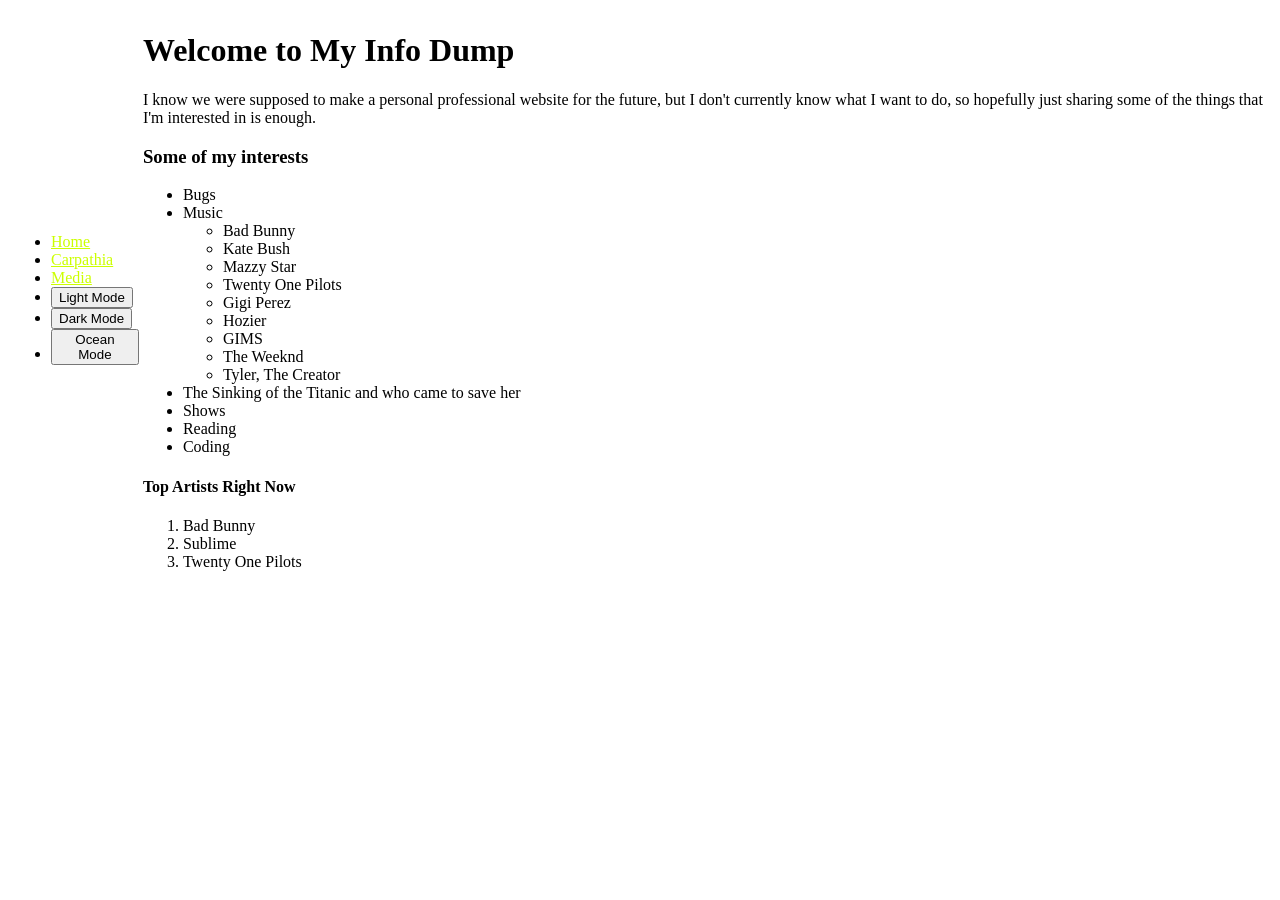
==== index.html @ 61a8d084 "Update and rename page1.html to index.html" ====
<!DOCTYPE html>
<html lang="en">
    <head>
        <meta charset="UTF-8">
        <meta name="viewport" content="width=device-width, initial-scale=1.0">
        <title>Info Dump</title>
        <link rel="icon" type="image/png" href="images/Caterpillar.png">
        <script src="main.js" defer></script>
    </head>
    <body>
        <table>
            <tr>
                <td>
                    <nav>
                        <ul>
                            <li><a id="homeLink" href="index.html">Home</a></li>
                            <li><a id="carpathiaLink" href="page2.html">Carpathia</a></li>
                            <li><a id="mediaLink" href="page3.html">Media</a></li>
                            <li><button onclick="setTheme('light')">Light Mode</button></li>
                            <li><button onclick="setTheme('dark')">Dark Mode</button></li>
                            <li><button onclick="setTheme('ocean')">Ocean Mode</button></li>
                        </ul>
                    </nav>
                </td>
                <td>
                    <h1>Welcome to My Info Dump</h1>
                    <p>I know we were supposed to make a personal professional website for the future, but I don't currently know what I want to do, so hopefully just sharing some of the things that I'm interested in is enough.</p>

                    <h3>Some of my interests</h3>
                    <ul>
                        <li>Bugs</li>
                        <li>Music
                            <ul>
                                <li>Bad Bunny</li>
                                <li>Kate Bush</li>
                                <li>Mazzy Star</li>
                                <li>Twenty One Pilots</li>
                                <li>Gigi Perez</li>
                                <li>Hozier</li>
                                <li>GIMS</li>
                                <li>The Weeknd</li>
                                <li>Tyler, The Creator</li>
                            </ul>
                        </li>
                        <li>The Sinking of the Titanic and who came to save her</li>
                        <li>Shows</li>
                        <li>Reading</li>
                        <li>Coding</li>
                    </ul>
                    <h4>Top Artists Right Now</h4>
                    <ol>
                        <li>Bad Bunny</li>
                        <li>Sublime</li>
                        <li>Twenty One Pilots</li>
                    </ol>
                </td>
            </tr>
        </table>
    </body>
</html>
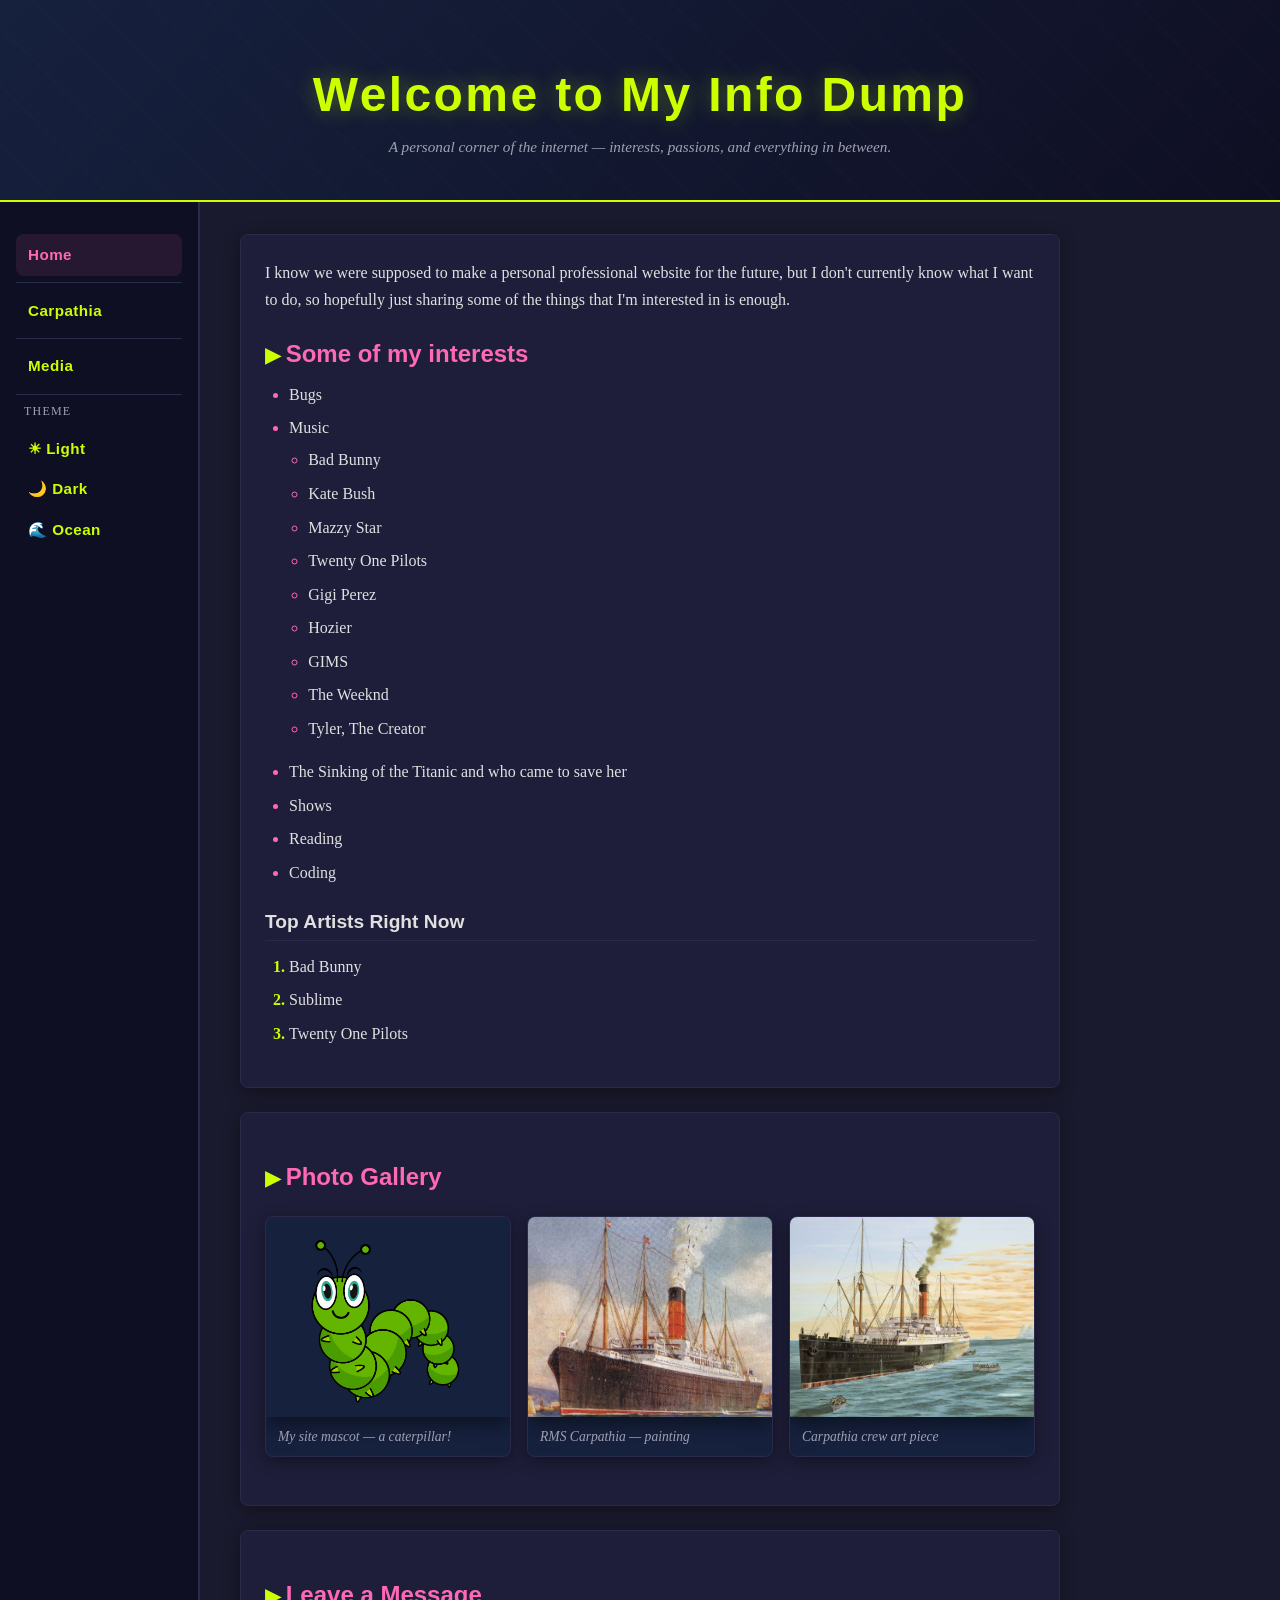
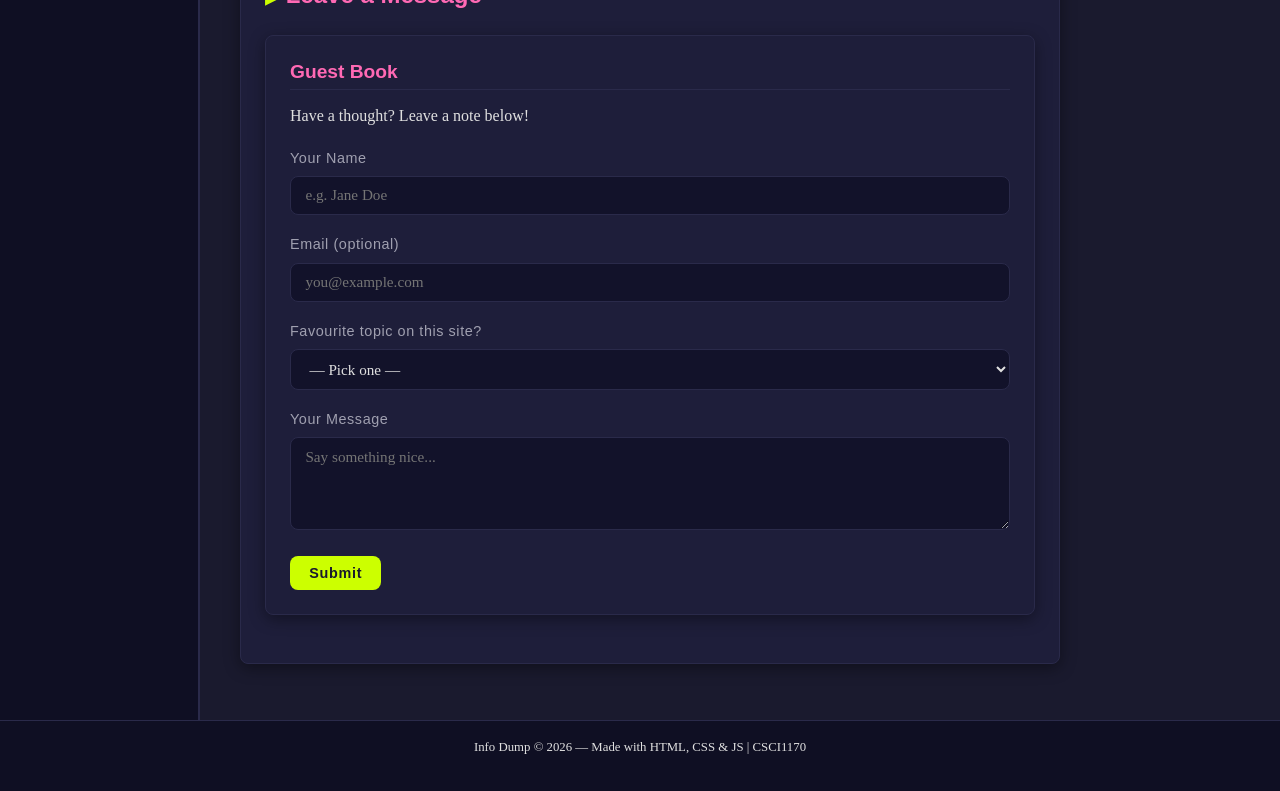
==== commit 0d2f0b42: "Add files via upload" ====
--- a/index.html
+++ b/index.html
@@ -1,60 +1,159 @@
-<!DOCTYPE html>
-<html lang="en">
-    <head>
-        <meta charset="UTF-8">
-        <meta name="viewport" content="width=device-width, initial-scale=1.0">
-        <title>Info Dump</title>
-        <link rel="icon" type="image/png" href="images/Caterpillar.png">
-        <script src="main.js" defer></script>
-    </head>
-    <body>
-        <table>
-            <tr>
-                <td>
-                    <nav>
-                        <ul>
-                            <li><a id="homeLink" href="index.html">Home</a></li>
-                            <li><a id="carpathiaLink" href="page2.html">Carpathia</a></li>
-                            <li><a id="mediaLink" href="page3.html">Media</a></li>
-                            <li><button onclick="setTheme('light')">Light Mode</button></li>
-                            <li><button onclick="setTheme('dark')">Dark Mode</button></li>
-                            <li><button onclick="setTheme('ocean')">Ocean Mode</button></li>
-                        </ul>
-                    </nav>
-                </td>
-                <td>
-                    <h1>Welcome to My Info Dump</h1>
-                    <p>I know we were supposed to make a personal professional website for the future, but I don't currently know what I want to do, so hopefully just sharing some of the things that I'm interested in is enough.</p>
-
-                    <h3>Some of my interests</h3>
-                    <ul>
-                        <li>Bugs</li>
-                        <li>Music
-                            <ul>
-                                <li>Bad Bunny</li>
-                                <li>Kate Bush</li>
-                                <li>Mazzy Star</li>
-                                <li>Twenty One Pilots</li>
-                                <li>Gigi Perez</li>
-                                <li>Hozier</li>
-                                <li>GIMS</li>
-                                <li>The Weeknd</li>
-                                <li>Tyler, The Creator</li>
-                            </ul>
-                        </li>
-                        <li>The Sinking of the Titanic and who came to save her</li>
-                        <li>Shows</li>
-                        <li>Reading</li>
-                        <li>Coding</li>
-                    </ul>
-                    <h4>Top Artists Right Now</h4>
-                    <ol>
-                        <li>Bad Bunny</li>
-                        <li>Sublime</li>
-                        <li>Twenty One Pilots</li>
-                    </ol>
-                </td>
-            </tr>
-        </table>
-    </body>
-</html>
+<!DOCTYPE html>
+<html lang="en">
+    <head>
+        <meta charset="UTF-8">
+        <meta name="viewport" content="width=device-width, initial-scale=1.0">
+        <title>Info Dump — Home</title>
+        <link rel="icon" type="image/png" href="images/Caterpillar.png">
+        <link rel="stylesheet" href="style.css">
+        <script src="main.js" defer></script>
+    </head>
+    <body>
+        <div class="page-wrapper">
+
+            <!-- Hero / Splash Section -->
+            <header class="hero" role="banner">
+                <h1>Welcome to My Info Dump</h1>
+                <p class="subtitle">A personal corner of the internet — interests, passions, and everything in between.</p>
+            </header>
+
+            <div class="main-layout">
+
+                <!-- Sidebar Navigation -->
+                <nav class="sidebar" aria-label="Main navigation">
+                    <ul>
+                        <li><a id="homeLink" href="index.html" aria-current="page">Home</a></li>
+                        <li><a id="carpathiaLink" href="page2.html">Carpathia</a></li>
+                        <li><a id="mediaLink" href="page3.html">Media</a></li>
+                        <li class="theme-label" aria-hidden="true">Theme</li>
+                        <li><button onclick="setTheme('light')" aria-label="Switch to light mode">☀ Light</button></li>
+                        <li><button onclick="setTheme('dark')" aria-label="Switch to dark mode">🌙 Dark</button></li>
+                        <li><button onclick="setTheme('ocean')" aria-label="Switch to ocean mode">🌊 Ocean</button></li>
+                    </ul>
+                </nav>
+
+                <!-- Main Content -->
+                <main class="content-area" id="main-content">
+
+                    <section>
+                        <p>I know we were supposed to make a personal professional website for the future, but I don't currently know what I want to do, so hopefully just sharing some of the things that I'm interested in is enough.</p>
+
+                        <h2>Some of my interests</h2>
+                        <ul>
+                            <li>Bugs</li>
+                            <li>Music
+                                <ul>
+                                    <li>Bad Bunny</li>
+                                    <li>Kate Bush</li>
+                                    <li>Mazzy Star</li>
+                                    <li>Twenty One Pilots</li>
+                                    <li>Gigi Perez</li>
+                                    <li>Hozier</li>
+                                    <li>GIMS</li>
+                                    <li>The Weeknd</li>
+                                    <li>Tyler, The Creator</li>
+                                </ul>
+                            </li>
+                            <li>The Sinking of the Titanic and who came to save her</li>
+                            <li>Shows</li>
+                            <li>Reading</li>
+                            <li>Coding</li>
+                        </ul>
+
+                        <h3>Top Artists Right Now</h3>
+                        <ol>
+                            <li>Bad Bunny</li>
+                            <li>Sublime</li>
+                            <li>Twenty One Pilots</li>
+                        </ol>
+                    </section>
+
+                    <!-- Photo Gallery (Grid) -->
+                    <section>
+                        <h2>Photo Gallery</h2>
+                        <div class="photo-gallery" role="list" aria-label="Photo gallery">
+                            <figure role="listitem">
+                                <img src="images/Caterpillar.png" alt="A caterpillar, the site's favicon and mascot">
+                                <figcaption>My site mascot — a caterpillar!</figcaption>
+                            </figure>
+                            <figure role="listitem">
+                                <img src="images/carpathia1.jpg" alt="Painting of the RMS Carpathia at sea">
+                                <figcaption>RMS Carpathia — painting</figcaption>
+                            </figure>
+                            <figure role="listitem">
+                                <img src="images/carpathia2.jpg" alt="Large art piece depicting the Carpathia and its crew">
+                                <figcaption>Carpathia crew art piece</figcaption>
+                            </figure>
+                        </div>
+                    </section>
+
+                    <!-- Contact Form -->
+                    <section>
+                        <h2>Leave a Message</h2>
+                        <div class="form-container">
+                            <h3>Guest Book</h3>
+                            <p>Have a thought? Leave a note below!</p>
+                            <div class="form-group">
+                                <label for="guestName">Your Name</label>
+                                <input type="text" id="guestName" name="guestName" placeholder="e.g. Jane Doe" autocomplete="name">
+                            </div>
+                            <div class="form-group">
+                                <label for="guestEmail">Email (optional)</label>
+                                <input type="email" id="guestEmail" name="guestEmail" placeholder="you@example.com" autocomplete="email">
+                            </div>
+                            <div class="form-group">
+                                <label for="favTopic">Favourite topic on this site?</label>
+                                <select id="favTopic" name="favTopic" aria-label="Select favourite topic">
+                                    <option value="">— Pick one —</option>
+                                    <option value="carpathia">The Carpathia</option>
+                                    <option value="music">Music</option>
+                                    <option value="bugs">Bugs</option>
+                                    <option value="media">Media</option>
+                                </select>
+                            </div>
+                            <div class="form-group">
+                                <label for="guestMessage">Your Message</label>
+                                <textarea id="guestMessage" name="guestMessage" rows="4" placeholder="Say something nice..."></textarea>
+                            </div>
+                            <button type="button" onclick="submitGuestBook()" aria-label="Submit guest book entry">Submit</button>
+                            <p id="formResult" role="alert" aria-live="polite" style="margin-top:0.75rem; color: var(--accent); display:none;"></p>
+                        </div>
+                    </section>
+
+                </main>
+            </div>
+
+            <footer>
+                <p>Info Dump &copy; 2026 &mdash; Made with HTML, CSS &amp; JS | CSCI1170</p>
+            </footer>
+        </div>
+
+        <script>
+            function submitGuestBook() {
+                const name = document.getElementById('guestName').value.trim();
+                const msg = document.getElementById('guestMessage').value.trim();
+                const result = document.getElementById('formResult');
+
+                if (!name) {
+                    result.style.display = 'block';
+                    result.style.color = 'var(--accent-pink)';
+                    result.textContent = 'Please enter your name!';
+                    return;
+                }
+                if (!msg) {
+                    result.style.display = 'block';
+                    result.style.color = 'var(--accent-pink)';
+                    result.textContent = 'Please write a message!';
+                    return;
+                }
+                result.style.display = 'block';
+                result.style.color = 'var(--accent)';
+                result.textContent = `Thanks, ${name}! Your message has been received 🎉`;
+                document.getElementById('guestName').value = '';
+                document.getElementById('guestEmail').value = '';
+                document.getElementById('guestMessage').value = '';
+                document.getElementById('favTopic').value = '';
+            }
+        </script>
+    </body>
+</html>
--- a/style.css
+++ b/style.css
@@ -0,0 +1,699 @@
+* {
+    box-sizing: border-box;
+    margin: 0;
+    padding: 0;
+}
+
+:root {
+    --bg: #1a1a2e;
+    --bg-secondary: #16213e;
+    --text: #e0e0e0;
+    --text-muted: #a0a0b0;
+    --accent: #CCFF00;
+    --accent-pink: #FF69B4;
+    --nav-bg: #0f0f23;
+    --card-bg: #1e1e3a;
+    --border: #2a2a4a;
+    --link: #CCFF00;
+    --link-hover: #FF69B4;
+    --table-hover: #2a4a2a;
+    --input-bg: #12122a;
+    --font-body: 'Georgia', serif;
+    --font-heading: 'Trebuchet MS', 'Lucida Grande', sans-serif;
+    --radius: 8px;
+    --shadow: 0 4px 16px rgba(0,0,0,0.4);
+}
+
+body.theme-light {
+    --bg: #f5f5f0;
+    --bg-secondary: #ebebeb;
+    --text: #1a1a2e;
+    --text-muted: #555570;
+    --nav-bg: #e0e0d8;
+    --card-bg: #ffffff;
+    --border: #cccccc;
+    --link: #007700;
+    --link-hover: #cc0066;
+    --table-hover: #c8f0c8;
+    --input-bg: #fafafa;
+}
+
+body.theme-ocean {
+    --bg: #0e3d59;
+    --bg-secondary: #0a2e44;
+    --text: #f1f2f6;
+    --text-muted: #b0c4d8;
+    --nav-bg: #072233;
+    --card-bg: #103a54;
+    --border: #1a5070;
+    --link: #7ec8e3;
+    --link-hover: #ffd700;
+    --table-hover: #1a4a6a;
+    --input-bg: #082030;
+}
+
+html {
+    scroll-behavior: smooth;
+}
+
+body {
+    background-color: var(--bg);
+    color: var(--text);
+    font-family: var(--font-body);
+    font-size: 16px;
+    line-height: 1.7;
+    transition: background-color 0.3s ease, color 0.3s ease;
+    min-height: 100vh;
+}
+
+.page-wrapper {
+    display: flex;
+    flex-direction: column;
+    min-height: 100vh;
+}
+
+.hero {
+    background: linear-gradient(135deg, var(--bg-secondary) 0%, var(--nav-bg) 100%);
+    border-bottom: 2px solid var(--accent);
+    padding: 2.5rem 2rem 1.5rem;
+    text-align: center;
+    position: relative;
+    overflow: hidden;
+}
+
+.hero::before {
+    content: '';
+    position: absolute;
+    inset: 0;
+    background: repeating-linear-gradient(
+        45deg,
+        transparent,
+        transparent 40px,
+        rgba(204,255,0,0.03) 40px,
+        rgba(204,255,0,0.03) 41px
+    );
+    pointer-events: none;
+}
+
+.hero h1 {
+    font-size: clamp(1.8rem, 5vw, 3rem);
+    color: var(--accent);
+    font-family: var(--font-heading);
+    letter-spacing: 0.05em;
+    text-shadow: 0 0 20px rgba(204,255,0,0.3);
+    margin-bottom: 0.5rem;
+}
+
+.hero p.subtitle {
+    color: var(--text-muted);
+    font-size: 0.95rem;
+    font-style: italic;
+}
+
+.main-layout {
+    display: flex;
+    flex: 1;
+    gap: 0;
+}
+
+nav.sidebar {
+    background-color: var(--nav-bg);
+    border-right: 2px solid var(--border);
+    padding: 2rem 1rem;
+    min-width: 180px;
+    width: 200px;
+    flex-shrink: 0;
+    display: flex;
+    flex-direction: column;
+    gap: 0.5rem;
+}
+
+nav.sidebar > ul > li {
+    list-style: none;
+    margin-bottom: 0.4rem;
+}
+
+nav.sidebar > ul > li + li {
+    border-top: 1px solid var(--border);
+    padding-top: 0.4rem;
+}
+
+nav.sidebar ul {
+    list-style: none;
+    padding: 0;
+}
+
+a[href^="http"] {
+    border-bottom: 1px dashed var(--accent-pink);
+    padding-bottom: 1px;
+}
+
+a[href^="http"]:hover {
+    border-bottom-color: var(--link-hover);
+}
+
+nav.sidebar a,
+nav.sidebar button {
+    display: block;
+    width: 100%;
+    padding: 0.5rem 0.75rem;
+    border-radius: var(--radius);
+    font-size: 0.95rem;
+    font-family: var(--font-heading);
+    font-weight: 600;
+    text-decoration: none;
+    color: var(--link);
+    background: none;
+    border: none;
+    cursor: pointer;
+    text-align: left;
+    transition: background-color 0.2s ease, color 0.2s ease, transform 0.1s ease;
+    letter-spacing: 0.03em;
+}
+
+nav.sidebar a:hover,
+nav.sidebar button:hover {
+    background-color: var(--border);
+    color: var(--link-hover);
+    transform: translateX(3px);
+}
+
+nav.sidebar a.active {
+    color: var(--accent-pink);
+    font-weight: 700;
+    background-color: rgba(255,105,180,0.1);
+}
+
+.theme-label {
+    color: var(--text-muted);
+    font-size: 0.75rem;
+    text-transform: uppercase;
+    letter-spacing: 0.1em;
+    padding: 0.75rem 0.5rem 0.25rem;
+}
+
+.theme-label ~ li {
+    border-top: none !important;
+    padding-top: 0 !important;
+}
+
+.content-area {
+    flex: 1;
+    padding: 2rem 2.5rem;
+    max-width: 900px;
+}
+
+h1, h2, h3, h4 {
+    font-family: var(--font-heading);
+    color: var(--accent);
+    margin-bottom: 0.75rem;
+    margin-top: 1.5rem;
+    line-height: 1.3;
+}
+
+h1 { font-size: clamp(1.5rem, 4vw, 2.2rem); }
+h2 { font-size: 1.5rem; color: var(--accent-pink); }
+h3 { font-size: 1.2rem; color: var(--text); border-bottom: 1px solid var(--border); padding-bottom: 0.3rem; }
+h4 { font-size: 1rem; color: var(--text-muted); }
+
+h2::before {
+    content: '▶ ';
+    color: var(--accent);
+    font-size: 0.85em;
+}
+
+p {
+    margin-bottom: 1rem;
+    color: var(--text);
+}
+
+a {
+    color: var(--link);
+    text-decoration: none;
+    transition: color 0.2s ease;
+}
+
+a:hover {
+    color: var(--link-hover);
+    text-decoration: underline;
+}
+
+ul, ol {
+    padding-left: 1.5rem;
+    margin-bottom: 1rem;
+}
+
+li {
+    margin-bottom: 0.4rem;
+    color: var(--text);
+}
+
+ul ul {
+    list-style-type: circle;
+    margin-top: 0.3rem;
+    padding-left: 1.2rem;
+}
+
+ul ul ul {
+    list-style-type: square;
+}
+
+ol {
+    list-style-type: decimal;
+}
+
+ol li::marker {
+    color: var(--accent);
+    font-weight: bold;
+}
+
+ul li::marker {
+    color: var(--accent-pink);
+}
+
+section {
+    background-color: var(--card-bg);
+    border: 1px solid var(--border);
+    border-radius: var(--radius);
+    padding: 1.5rem;
+    margin-bottom: 1.5rem;
+    box-shadow: var(--shadow);
+}
+
+img {
+    max-width: 100%;
+    height: auto;
+    border-radius: var(--radius);
+    display: block;
+    margin: 1rem auto;
+    border: 3px solid var(--accent);
+    padding: 4px;
+    box-shadow: 0 6px 20px rgba(0,0,0,0.5);
+    transition: transform 0.2s ease, box-shadow 0.2s ease;
+}
+
+img:hover {
+    transform: scale(1.01);
+    box-shadow: 0 8px 28px rgba(204,255,0,0.2);
+}
+
+.photo-gallery {
+    display: grid;
+    grid-template-columns: repeat(auto-fit, minmax(240px, 1fr));
+    gap: 1rem;
+    margin: 1.5rem 0;
+}
+
+.photo-gallery figure {
+    background-color: var(--bg-secondary);
+    border: 1px solid var(--border);
+    border-radius: var(--radius);
+    overflow: hidden;
+    box-shadow: var(--shadow);
+}
+
+.photo-gallery img {
+    margin: 0;
+    border-radius: 0;
+    border: none;
+    padding: 0;
+    width: 100%;
+    object-fit: cover;
+    height: 200px;
+    display: block;
+    transition: transform 0.3s ease;
+}
+
+.photo-gallery img:hover {
+    transform: scale(1.05);
+}
+
+.photo-gallery figcaption {
+    padding: 0.5rem 0.75rem;
+    font-size: 0.85rem;
+    color: var(--text-muted);
+    font-style: italic;
+}
+
+.table-wrapper {
+    overflow-x: auto;
+    border-radius: var(--radius);
+    box-shadow: var(--shadow);
+    margin: 1.25rem 0;
+    border: 2px solid var(--accent);
+}
+
+table {
+    width: 100%;
+    border-collapse: collapse;
+    margin: 1rem 0;
+    font-size: 0.95rem;
+    min-width: 320px;
+}
+
+caption {
+    caption-side: top;
+    background-color: var(--accent);
+    color: #1a1a2e;
+    font-family: var(--font-heading);
+    font-weight: 700;
+    font-size: 1rem;
+    letter-spacing: 0.08em;
+    text-transform: uppercase;
+    padding: 0.6rem 1rem;
+    text-align: left;
+}
+
+thead {
+    background-color: var(--nav-bg);
+    border-bottom: 2px solid var(--accent);
+}
+
+th {
+    color: var(--accent);
+    font-family: var(--font-heading);
+    font-size: 0.85rem;
+    text-transform: uppercase;
+    letter-spacing: 0.1em;
+    padding: 0.85rem 1.2rem;
+    text-align: left;
+    border-right: 1px solid var(--border);
+    white-space: nowrap;
+}
+
+th:last-child {
+    border-right: none;
+}
+
+td {
+    padding: 0.75rem 1.2rem;
+    border-right: 1px solid var(--border);
+    border-bottom: 1px solid var(--border);
+    color: var(--text);
+    vertical-align: middle;
+}
+
+td:last-child {
+    border-right: none;
+}
+
+tbody tr:last-child td {
+    border-bottom: none;
+}
+
+tbody tr:nth-child(even) td {
+    background-color: var(--bg-secondary);
+}
+
+tbody tr:nth-child(odd) td {
+    background-color: var(--card-bg);
+}
+
+#distanceTable tbody tr {
+    transition: background-color 0.2s ease;
+    cursor: pointer;
+}
+
+#distanceTable tbody tr:hover td {
+    background-color: var(--table-hover);
+    color: var(--accent);
+}
+
+#distanceTable td:first-child {
+    font-weight: 700;
+    font-family: var(--font-heading);
+    color: var(--accent-pink);
+    border-right: 2px solid var(--border);
+}
+
+button, .btn {
+    background-color: var(--accent);
+    color: #1a1a2e;
+    border: none;
+    padding: 0.55rem 1.2rem;
+    border-radius: var(--radius);
+    font-family: var(--font-heading);
+    font-weight: 700;
+    font-size: 0.9rem;
+    cursor: pointer;
+    letter-spacing: 0.05em;
+    transition: background-color 0.2s ease, transform 0.1s ease;
+}
+
+button:hover, .btn:hover {
+    background-color: var(--accent-pink);
+    color: #fff;
+    transform: translateY(-1px);
+}
+
+button:active {
+    transform: translateY(0);
+}
+
+.form-container {
+    background-color: var(--card-bg);
+    border: 1px solid var(--border);
+    border-radius: var(--radius);
+    padding: 1.5rem;
+    margin: 1.5rem 0;
+    box-shadow: var(--shadow);
+}
+
+.form-container h3 {
+    margin-top: 0;
+    color: var(--accent-pink);
+}
+
+.form-group {
+    margin-bottom: 1.1rem;
+}
+
+.form-group label {
+    display: block;
+    margin-bottom: 0.35rem;
+    font-family: var(--font-heading);
+    font-size: 0.9rem;
+    color: var(--text-muted);
+    letter-spacing: 0.04em;
+}
+
+input[type="text"],
+input[type="email"],
+textarea {
+    width: 100%;
+    background-color: var(--input-bg);
+    color: var(--text);
+    border: 1px solid var(--border);
+    border-radius: var(--radius);
+    padding: 0.6rem 0.9rem;
+    font-family: var(--font-body);
+    font-size: 0.95rem;
+    transition: border-color 0.2s ease, box-shadow 0.2s ease;
+    resize: vertical;
+}
+
+input[type="text"]:focus,
+input[type="email"]:focus,
+textarea:focus {
+    outline: none;
+    border-color: var(--accent);
+    box-shadow: 0 0 0 2px rgba(204,255,0,0.2);
+}
+
+select {
+    width: 100%;
+    background-color: var(--input-bg);
+    color: var(--text);
+    border: 1px solid var(--border);
+    border-radius: var(--radius);
+    padding: 0.6rem 0.9rem;
+    font-family: var(--font-body);
+    font-size: 0.95rem;
+    cursor: pointer;
+}
+
+input[disabled] {
+    opacity: 0.5;
+    cursor: not-allowed;
+}
+
+#quiz {
+    margin: 1rem 0;
+}
+
+#quiz p {
+    font-weight: bold;
+    color: var(--accent);
+    margin-top: 1rem;
+    margin-bottom: 0.3rem;
+}
+
+#quiz label {
+    display: block;
+    padding: 0.3rem 0.5rem;
+    border-radius: 4px;
+    cursor: pointer;
+    transition: background-color 0.15s ease;
+    font-size: 0.95rem;
+}
+
+#quiz label:hover {
+    background-color: var(--border);
+}
+
+#quiz input[type="radio"] {
+    accent-color: var(--accent);
+    margin-right: 0.5rem;
+}
+
+#result {
+    margin: 1rem 0;
+    padding: 0.75rem 1rem;
+    background-color: var(--bg-secondary);
+    border-left: 4px solid var(--accent);
+    border-radius: 0 var(--radius) var(--radius) 0;
+    font-family: var(--font-heading);
+    font-size: 1rem;
+    color: var(--text);
+}
+
+audio, video {
+    width: 100%;
+    max-width: 600px;
+    border-radius: var(--radius);
+    margin: 1rem auto;
+    display: block;
+    border: 2px solid var(--border);
+}
+
+iframe {
+    display: block;
+    margin: 1rem auto;
+    border-radius: var(--radius);
+    border: 2px solid var(--border);
+    max-width: 100%;
+}
+
+footer {
+    background-color: var(--nav-bg);
+    border-top: 1px solid var(--border);
+    text-align: center;
+    padding: 1rem;
+    font-size: 0.8rem;
+    color: var(--text-muted);
+}
+
+@media (max-width: 900px) {
+    nav.sidebar {
+        width: 160px;
+        min-width: 140px;
+        padding: 1.5rem 0.75rem;
+    }
+
+    .content-area {
+        padding: 1.5rem 1.5rem;
+    }
+
+    .photo-gallery {
+        grid-template-columns: repeat(2, 1fr);
+    }
+
+    .hero h1 {
+        font-size: 1.8rem;
+    }
+}
+
+@media (max-width: 600px) {
+    .main-layout {
+        flex-direction: column;
+    }
+
+    nav.sidebar {
+        width: 100%;
+        flex-direction: row;
+        flex-wrap: wrap;
+        padding: 0.75rem;
+        border-right: none;
+        border-bottom: 2px solid var(--border);
+        gap: 0.25rem;
+    }
+
+    nav.sidebar > ul {
+        display: flex;
+        flex-wrap: wrap;
+        gap: 0.25rem;
+        width: 100%;
+    }
+
+    nav.sidebar > ul > li {
+        margin-bottom: 0;
+        flex: 0 0 auto;
+    }
+
+    nav.sidebar > ul > li + li {
+        border-top: none;
+        padding-top: 0;
+    }
+
+    nav.sidebar a,
+    nav.sidebar button {
+        padding: 0.4rem 0.6rem;
+        font-size: 0.85rem;
+        width: auto;
+    }
+
+    nav.sidebar a:hover,
+    nav.sidebar button:hover {
+        transform: none;
+    }
+
+    .theme-label {
+        display: none;
+    }
+
+    .content-area {
+        padding: 1rem;
+    }
+
+    .photo-gallery {
+        grid-template-columns: 1fr;
+    }
+
+    .hero {
+        padding: 1.5rem 1rem 1rem;
+    }
+
+    h2::before {
+        content: '';
+    }
+
+    audio, video {
+        max-width: 100%;
+    }
+
+    iframe {
+        width: 100%;
+        height: 220px;
+    }
+
+    .table-wrapper {
+        border-radius: 0;
+        border-left: none;
+        border-right: none;
+        margin-left: -1rem;
+        margin-right: -1rem;
+    }
+
+    table {
+        font-size: 0.85rem;
+    }
+
+    th, td {
+        padding: 0.5rem 0.75rem;
+        white-space: nowrap;
+    }
+
+    caption {
+        font-size: 0.85rem;
+    }
+}
